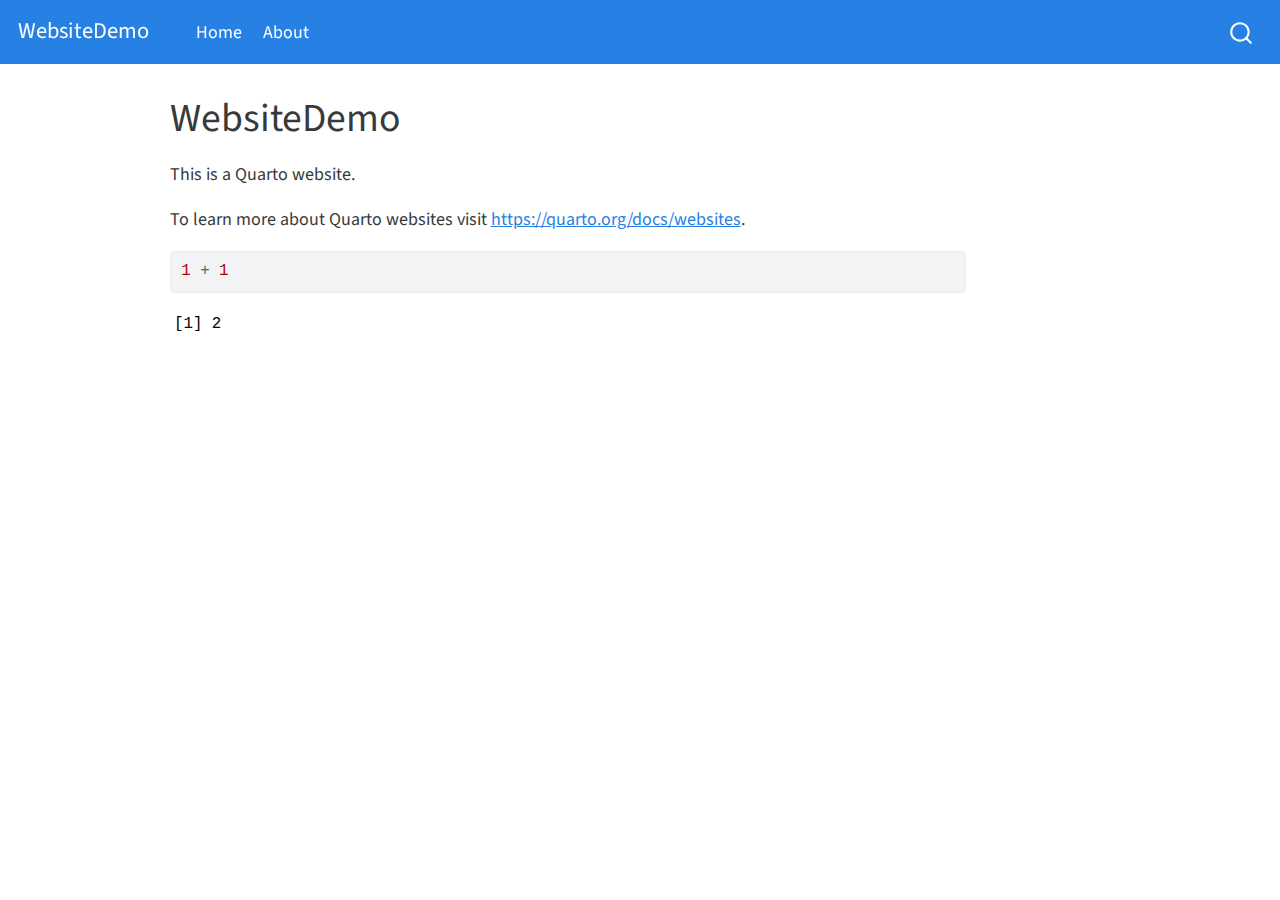
==== docs/index.html @ 90f6c23e "website demo" ====
<!DOCTYPE html>
<html xmlns="http://www.w3.org/1999/xhtml" lang="en" xml:lang="en"><head>

<meta charset="utf-8">
<meta name="generator" content="quarto-1.2.269">

<meta name="viewport" content="width=device-width, initial-scale=1.0, user-scalable=yes">


<title>WebsiteDemo</title>
<style>
code{white-space: pre-wrap;}
span.smallcaps{font-variant: small-caps;}
div.columns{display: flex; gap: min(4vw, 1.5em);}
div.column{flex: auto; overflow-x: auto;}
div.hanging-indent{margin-left: 1.5em; text-indent: -1.5em;}
ul.task-list{list-style: none;}
ul.task-list li input[type="checkbox"] {
  width: 0.8em;
  margin: 0 0.8em 0.2em -1.6em;
  vertical-align: middle;
}
pre > code.sourceCode { white-space: pre; position: relative; }
pre > code.sourceCode > span { display: inline-block; line-height: 1.25; }
pre > code.sourceCode > span:empty { height: 1.2em; }
.sourceCode { overflow: visible; }
code.sourceCode > span { color: inherit; text-decoration: inherit; }
div.sourceCode { margin: 1em 0; }
pre.sourceCode { margin: 0; }
@media screen {
div.sourceCode { overflow: auto; }
}
@media print {
pre > code.sourceCode { white-space: pre-wrap; }
pre > code.sourceCode > span { text-indent: -5em; padding-left: 5em; }
}
pre.numberSource code
  { counter-reset: source-line 0; }
pre.numberSource code > span
  { position: relative; left: -4em; counter-increment: source-line; }
pre.numberSource code > span > a:first-child::before
  { content: counter(source-line);
    position: relative; left: -1em; text-align: right; vertical-align: baseline;
    border: none; display: inline-block;
    -webkit-touch-callout: none; -webkit-user-select: none;
    -khtml-user-select: none; -moz-user-select: none;
    -ms-user-select: none; user-select: none;
    padding: 0 4px; width: 4em;
    color: #aaaaaa;
  }
pre.numberSource { margin-left: 3em; border-left: 1px solid #aaaaaa;  padding-left: 4px; }
div.sourceCode
  {   }
@media screen {
pre > code.sourceCode > span > a:first-child::before { text-decoration: underline; }
}
code span.al { color: #ff0000; font-weight: bold; } /* Alert */
code span.an { color: #60a0b0; font-weight: bold; font-style: italic; } /* Annotation */
code span.at { color: #7d9029; } /* Attribute */
code span.bn { color: #40a070; } /* BaseN */
code span.bu { color: #008000; } /* BuiltIn */
code span.cf { color: #007020; font-weight: bold; } /* ControlFlow */
code span.ch { color: #4070a0; } /* Char */
code span.cn { color: #880000; } /* Constant */
code span.co { color: #60a0b0; font-style: italic; } /* Comment */
code span.cv { color: #60a0b0; font-weight: bold; font-style: italic; } /* CommentVar */
code span.do { color: #ba2121; font-style: italic; } /* Documentation */
code span.dt { color: #902000; } /* DataType */
code span.dv { color: #40a070; } /* DecVal */
code span.er { color: #ff0000; font-weight: bold; } /* Error */
code span.ex { } /* Extension */
code span.fl { color: #40a070; } /* Float */
code span.fu { color: #06287e; } /* Function */
code span.im { color: #008000; font-weight: bold; } /* Import */
code span.in { color: #60a0b0; font-weight: bold; font-style: italic; } /* Information */
code span.kw { color: #007020; font-weight: bold; } /* Keyword */
code span.op { color: #666666; } /* Operator */
code span.ot { color: #007020; } /* Other */
code span.pp { color: #bc7a00; } /* Preprocessor */
code span.sc { color: #4070a0; } /* SpecialChar */
code span.ss { color: #bb6688; } /* SpecialString */
code span.st { color: #4070a0; } /* String */
code span.va { color: #19177c; } /* Variable */
code span.vs { color: #4070a0; } /* VerbatimString */
code span.wa { color: #60a0b0; font-weight: bold; font-style: italic; } /* Warning */
</style>


<script src="site_libs/quarto-nav/quarto-nav.js"></script>
<script src="site_libs/quarto-nav/headroom.min.js"></script>
<script src="site_libs/clipboard/clipboard.min.js"></script>
<script src="site_libs/quarto-search/autocomplete.umd.js"></script>
<script src="site_libs/quarto-search/fuse.min.js"></script>
<script src="site_libs/quarto-search/quarto-search.js"></script>
<meta name="quarto:offset" content="./">
<script src="site_libs/quarto-html/quarto.js"></script>
<script src="site_libs/quarto-html/popper.min.js"></script>
<script src="site_libs/quarto-html/tippy.umd.min.js"></script>
<script src="site_libs/quarto-html/anchor.min.js"></script>
<link href="site_libs/quarto-html/tippy.css" rel="stylesheet">
<link href="site_libs/quarto-html/quarto-syntax-highlighting.css" rel="stylesheet" id="quarto-text-highlighting-styles">
<script src="site_libs/bootstrap/bootstrap.min.js"></script>
<link href="site_libs/bootstrap/bootstrap-icons.css" rel="stylesheet">
<link href="site_libs/bootstrap/bootstrap.min.css" rel="stylesheet" id="quarto-bootstrap" data-mode="light">
<script id="quarto-search-options" type="application/json">{
  "location": "navbar",
  "copy-button": false,
  "collapse-after": 3,
  "panel-placement": "end",
  "type": "overlay",
  "limit": 20,
  "language": {
    "search-no-results-text": "No results",
    "search-matching-documents-text": "matching documents",
    "search-copy-link-title": "Copy link to search",
    "search-hide-matches-text": "Hide additional matches",
    "search-more-match-text": "more match in this document",
    "search-more-matches-text": "more matches in this document",
    "search-clear-button-title": "Clear",
    "search-detached-cancel-button-title": "Cancel",
    "search-submit-button-title": "Submit"
  }
}</script>


<link rel="stylesheet" href="styles.css">
</head>

<body class="nav-fixed">

<div id="quarto-search-results"></div>
  <header id="quarto-header" class="headroom fixed-top">
    <nav class="navbar navbar-expand-lg navbar-dark ">
      <div class="navbar-container container-fluid">
      <div class="navbar-brand-container">
    <a class="navbar-brand" href="./index.html">
    <span class="navbar-title">WebsiteDemo</span>
    </a>
  </div>
          <button class="navbar-toggler" type="button" data-bs-toggle="collapse" data-bs-target="#navbarCollapse" aria-controls="navbarCollapse" aria-expanded="false" aria-label="Toggle navigation" onclick="if (window.quartoToggleHeadroom) { window.quartoToggleHeadroom(); }">
  <span class="navbar-toggler-icon"></span>
</button>
          <div class="collapse navbar-collapse" id="navbarCollapse">
            <ul class="navbar-nav navbar-nav-scroll me-auto">
  <li class="nav-item">
    <a class="nav-link active" href="./index.html" aria-current="page">
 <span class="menu-text">Home</span></a>
  </li>  
  <li class="nav-item">
    <a class="nav-link" href="./about.html">
 <span class="menu-text">About</span></a>
  </li>  
</ul>
              <div id="quarto-search" class="" title="Search"></div>
          </div> <!-- /navcollapse -->
      </div> <!-- /container-fluid -->
    </nav>
</header>
<!-- content -->
<div id="quarto-content" class="quarto-container page-columns page-rows-contents page-layout-article page-navbar">
<!-- sidebar -->
<!-- margin-sidebar -->
    <div id="quarto-margin-sidebar" class="sidebar margin-sidebar">
        
    </div>
<!-- main -->
<main class="content" id="quarto-document-content">

<header id="title-block-header" class="quarto-title-block default">
<div class="quarto-title">
<h1 class="title">WebsiteDemo</h1>
</div>



<div class="quarto-title-meta">

    
  
    
  </div>
  

</header>

<p>This is a Quarto website.</p>
<p>To learn more about Quarto websites visit <a href="https://quarto.org/docs/websites" class="uri">https://quarto.org/docs/websites</a>.</p>
<div class="cell">
<div class="sourceCode cell-code" id="cb1"><pre class="sourceCode r code-with-copy"><code class="sourceCode r"><span id="cb1-1"><a href="#cb1-1" aria-hidden="true" tabindex="-1"></a><span class="dv">1</span> <span class="sc">+</span> <span class="dv">1</span></span></code><button title="Copy to Clipboard" class="code-copy-button"><i class="bi"></i></button></pre></div>
<div class="cell-output cell-output-stdout">
<pre><code>[1] 2</code></pre>
</div>
</div>



</main> <!-- /main -->
<script id="quarto-html-after-body" type="application/javascript">
window.document.addEventListener("DOMContentLoaded", function (event) {
  const toggleBodyColorMode = (bsSheetEl) => {
    const mode = bsSheetEl.getAttribute("data-mode");
    const bodyEl = window.document.querySelector("body");
    if (mode === "dark") {
      bodyEl.classList.add("quarto-dark");
      bodyEl.classList.remove("quarto-light");
    } else {
      bodyEl.classList.add("quarto-light");
      bodyEl.classList.remove("quarto-dark");
    }
  }
  const toggleBodyColorPrimary = () => {
    const bsSheetEl = window.document.querySelector("link#quarto-bootstrap");
    if (bsSheetEl) {
      toggleBodyColorMode(bsSheetEl);
    }
  }
  toggleBodyColorPrimary();  
  const icon = "";
  const anchorJS = new window.AnchorJS();
  anchorJS.options = {
    placement: 'right',
    icon: icon
  };
  anchorJS.add('.anchored');
  const clipboard = new window.ClipboardJS('.code-copy-button', {
    target: function(trigger) {
      return trigger.previousElementSibling;
    }
  });
  clipboard.on('success', function(e) {
    // button target
    const button = e.trigger;
    // don't keep focus
    button.blur();
    // flash "checked"
    button.classList.add('code-copy-button-checked');
    var currentTitle = button.getAttribute("title");
    button.setAttribute("title", "Copied!");
    let tooltip;
    if (window.bootstrap) {
      button.setAttribute("data-bs-toggle", "tooltip");
      button.setAttribute("data-bs-placement", "left");
      button.setAttribute("data-bs-title", "Copied!");
      tooltip = new bootstrap.Tooltip(button, 
        { trigger: "manual", 
          customClass: "code-copy-button-tooltip",
          offset: [0, -8]});
      tooltip.show();    
    }
    setTimeout(function() {
      if (tooltip) {
        tooltip.hide();
        button.removeAttribute("data-bs-title");
        button.removeAttribute("data-bs-toggle");
        button.removeAttribute("data-bs-placement");
      }
      button.setAttribute("title", currentTitle);
      button.classList.remove('code-copy-button-checked');
    }, 1000);
    // clear code selection
    e.clearSelection();
  });
  function tippyHover(el, contentFn) {
    const config = {
      allowHTML: true,
      content: contentFn,
      maxWidth: 500,
      delay: 100,
      arrow: false,
      appendTo: function(el) {
          return el.parentElement;
      },
      interactive: true,
      interactiveBorder: 10,
      theme: 'quarto',
      placement: 'bottom-start'
    };
    window.tippy(el, config); 
  }
  const noterefs = window.document.querySelectorAll('a[role="doc-noteref"]');
  for (var i=0; i<noterefs.length; i++) {
    const ref = noterefs[i];
    tippyHover(ref, function() {
      // use id or data attribute instead here
      let href = ref.getAttribute('data-footnote-href') || ref.getAttribute('href');
      try { href = new URL(href).hash; } catch {}
      const id = href.replace(/^#\/?/, "");
      const note = window.document.getElementById(id);
      return note.innerHTML;
    });
  }
  const findCites = (el) => {
    const parentEl = el.parentElement;
    if (parentEl) {
      const cites = parentEl.dataset.cites;
      if (cites) {
        return {
          el,
          cites: cites.split(' ')
        };
      } else {
        return findCites(el.parentElement)
      }
    } else {
      return undefined;
    }
  };
  var bibliorefs = window.document.querySelectorAll('a[role="doc-biblioref"]');
  for (var i=0; i<bibliorefs.length; i++) {
    const ref = bibliorefs[i];
    const citeInfo = findCites(ref);
    if (citeInfo) {
      tippyHover(citeInfo.el, function() {
        var popup = window.document.createElement('div');
        citeInfo.cites.forEach(function(cite) {
          var citeDiv = window.document.createElement('div');
          citeDiv.classList.add('hanging-indent');
          citeDiv.classList.add('csl-entry');
          var biblioDiv = window.document.getElementById('ref-' + cite);
          if (biblioDiv) {
            citeDiv.innerHTML = biblioDiv.innerHTML;
          }
          popup.appendChild(citeDiv);
        });
        return popup.innerHTML;
      });
    }
  }
});
</script>
</div> <!-- /content -->



</body></html>
---- docs/site_libs/quarto-html/tippy.css ----
.tippy-box[data-animation=fade][data-state=hidden]{opacity:0}[data-tippy-root]{max-width:calc(100vw - 10px)}.tippy-box{position:relative;background-color:#333;color:#fff;border-radius:4px;font-size:14px;line-height:1.4;white-space:normal;outline:0;transition-property:transform,visibility,opacity}.tippy-box[data-placement^=top]>.tippy-arrow{bottom:0}.tippy-box[data-placement^=top]>.tippy-arrow:before{bottom:-7px;left:0;border-width:8px 8px 0;border-top-color:initial;transform-origin:center top}.tippy-box[data-placement^=bottom]>.tippy-arrow{top:0}.tippy-box[data-placement^=bottom]>.tippy-arrow:before{top:-7px;left:0;border-width:0 8px 8px;border-bottom-color:initial;transform-origin:center bottom}.tippy-box[data-placement^=left]>.tippy-arrow{right:0}.tippy-box[data-placement^=left]>.tippy-arrow:before{border-width:8px 0 8px 8px;border-left-color:initial;right:-7px;transform-origin:center left}.tippy-box[data-placement^=right]>.tippy-arrow{left:0}.tippy-box[data-placement^=right]>.tippy-arrow:before{left:-7px;border-width:8px 8px 8px 0;border-right-color:initial;transform-origin:center right}.tippy-box[data-inertia][data-state=visible]{transition-timing-function:cubic-bezier(.54,1.5,.38,1.11)}.tippy-arrow{width:16px;height:16px;color:#333}.tippy-arrow:before{content:"";position:absolute;border-color:transparent;border-style:solid}.tippy-content{position:relative;padding:5px 9px;z-index:1}
---- docs/site_libs/quarto-html/quarto-syntax-highlighting.css ----
/* quarto syntax highlight colors */
:root {
  --quarto-hl-ot-color: #003B4F;
  --quarto-hl-at-color: #657422;
  --quarto-hl-ss-color: #20794D;
  --quarto-hl-an-color: #5E5E5E;
  --quarto-hl-fu-color: #4758AB;
  --quarto-hl-st-color: #20794D;
  --quarto-hl-cf-color: #003B4F;
  --quarto-hl-op-color: #5E5E5E;
  --quarto-hl-er-color: #AD0000;
  --quarto-hl-bn-color: #AD0000;
  --quarto-hl-al-color: #AD0000;
  --quarto-hl-va-color: #111111;
  --quarto-hl-bu-color: inherit;
  --quarto-hl-ex-color: inherit;
  --quarto-hl-pp-color: #AD0000;
  --quarto-hl-in-color: #5E5E5E;
  --quarto-hl-vs-color: #20794D;
  --quarto-hl-wa-color: #5E5E5E;
  --quarto-hl-do-color: #5E5E5E;
  --quarto-hl-im-color: #00769E;
  --quarto-hl-ch-color: #20794D;
  --quarto-hl-dt-color: #AD0000;
  --quarto-hl-fl-color: #AD0000;
  --quarto-hl-co-color: #5E5E5E;
  --quarto-hl-cv-color: #5E5E5E;
  --quarto-hl-cn-color: #8f5902;
  --quarto-hl-sc-color: #5E5E5E;
  --quarto-hl-dv-color: #AD0000;
  --quarto-hl-kw-color: #003B4F;
}

/* other quarto variables */
:root {
  --quarto-font-monospace: SFMono-Regular, Menlo, Monaco, Consolas, "Liberation Mono", "Courier New", monospace;
}

pre > code.sourceCode > span {
  color: #003B4F;
}

code span {
  color: #003B4F;
}

code.sourceCode > span {
  color: #003B4F;
}

div.sourceCode,
div.sourceCode pre.sourceCode {
  color: #003B4F;
}

code span.ot {
  color: #003B4F;
}

code span.at {
  color: #657422;
}

code span.ss {
  color: #20794D;
}

code span.an {
  color: #5E5E5E;
}

code span.fu {
  color: #4758AB;
}

code span.st {
  color: #20794D;
}

code span.cf {
  color: #003B4F;
}

code span.op {
  color: #5E5E5E;
}

code span.er {
  color: #AD0000;
}

code span.bn {
  color: #AD0000;
}

code span.al {
  color: #AD0000;
}

code span.va {
  color: #111111;
}

code span.pp {
  color: #AD0000;
}

code span.in {
  color: #5E5E5E;
}

code span.vs {
  color: #20794D;
}

code span.wa {
  color: #5E5E5E;
  font-style: italic;
}

code span.do {
  color: #5E5E5E;
  font-style: italic;
}

code span.im {
  color: #00769E;
}

code span.ch {
  color: #20794D;
}

code span.dt {
  color: #AD0000;
}

code span.fl {
  color: #AD0000;
}

code span.co {
  color: #5E5E5E;
}

code span.cv {
  color: #5E5E5E;
  font-style: italic;
}

code span.cn {
  color: #8f5902;
}

code span.sc {
  color: #5E5E5E;
}

code span.dv {
  color: #AD0000;
}

code span.kw {
  color: #003B4F;
}

.prevent-inlining {
  content: "</";
}

/*# sourceMappingURL=debc5d5d77c3f9108843748ff7464032.css.map */
---- docs/styles.css ----
/* css styles */
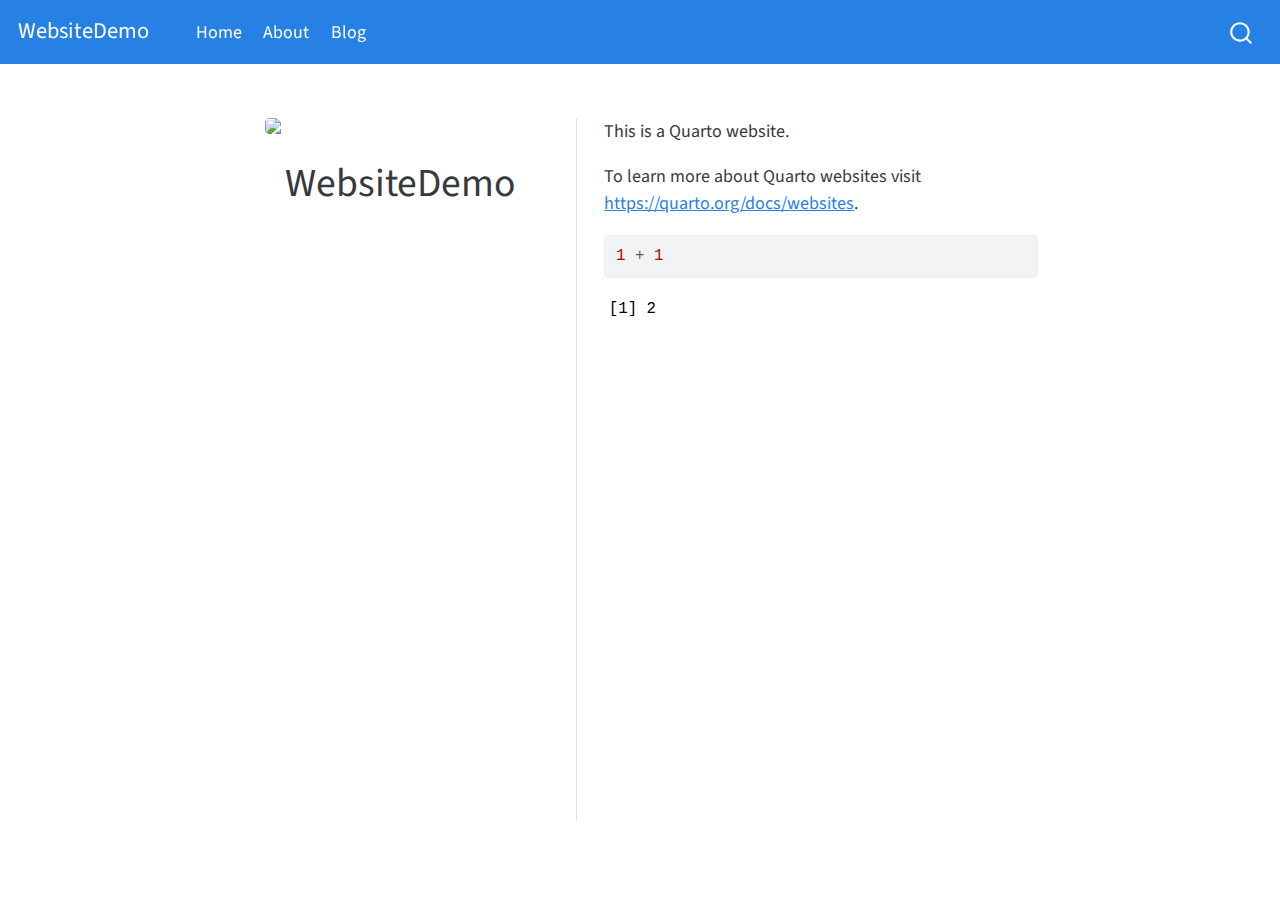
==== commit 289d6e8a: "update" ====
--- a/docs/index.html
+++ b/docs/index.html
@@ -96,7 +96,6 @@
 <script src="site_libs/quarto-html/quarto.js"></script>
 <script src="site_libs/quarto-html/popper.min.js"></script>
 <script src="site_libs/quarto-html/tippy.umd.min.js"></script>
-<script src="site_libs/quarto-html/anchor.min.js"></script>
 <link href="site_libs/quarto-html/tippy.css" rel="stylesheet">
 <link href="site_libs/quarto-html/quarto-syntax-highlighting.css" rel="stylesheet" id="quarto-text-highlighting-styles">
 <script src="site_libs/bootstrap/bootstrap.min.js"></script>
@@ -126,7 +125,7 @@
 <link rel="stylesheet" href="styles.css">
 </head>
 
-<body class="nav-fixed">
+<body class="nav-fixed fullcontent">
 
 <div id="quarto-search-results"></div>
   <header id="quarto-header" class="headroom fixed-top">
@@ -150,6 +149,10 @@
     <a class="nav-link" href="./about.html">
  <span class="menu-text">About</span></a>
   </li>  
+  <li class="nav-item">
+    <a class="nav-link" href="./blog.html">
+ <span class="menu-text">Blog</span></a>
+  </li>  
 </ul>
               <div id="quarto-search" class="" title="Search"></div>
           </div> <!-- /navcollapse -->
@@ -160,29 +163,21 @@
 <div id="quarto-content" class="quarto-container page-columns page-rows-contents page-layout-article page-navbar">
 <!-- sidebar -->
 <!-- margin-sidebar -->
-    <div id="quarto-margin-sidebar" class="sidebar margin-sidebar">
-        
-    </div>
+    
 <!-- main -->
-<main class="content" id="quarto-document-content">
-
+<div class="quarto-about-trestles">
+  <div class="about-entity">
+    <img src="astrid.png" class="about-image
+  rounded " style="width: 15em;">
 <header id="title-block-header" class="quarto-title-block default">
 <div class="quarto-title">
 <h1 class="title">WebsiteDemo</h1>
 </div>
-
-
-
 <div class="quarto-title-meta">
-
-    
-  
-    
   </div>
-  
-
 </header>
-
+  </div>
+  <div class="about-contents"><main class="content" id="quarto-document-content">
 <p>This is a Quarto website.</p>
 <p>To learn more about Quarto websites visit <a href="https://quarto.org/docs/websites" class="uri">https://quarto.org/docs/websites</a>.</p>
 <div class="cell">
@@ -193,8 +188,9 @@
 </div>
 
 
-
-</main> <!-- /main -->
+</main></div>
+</div>
+ <!-- /main -->
 <script id="quarto-html-after-body" type="application/javascript">
 window.document.addEventListener("DOMContentLoaded", function (event) {
   const toggleBodyColorMode = (bsSheetEl) => {
@@ -215,13 +211,6 @@
     }
   }
   toggleBodyColorPrimary();  
-  const icon = "";
-  const anchorJS = new window.AnchorJS();
-  anchorJS.options = {
-    placement: 'right',
-    icon: icon
-  };
-  anchorJS.add('.anchored');
   const clipboard = new window.ClipboardJS('.code-copy-button', {
     target: function(trigger) {
       return trigger.previousElementSibling;
